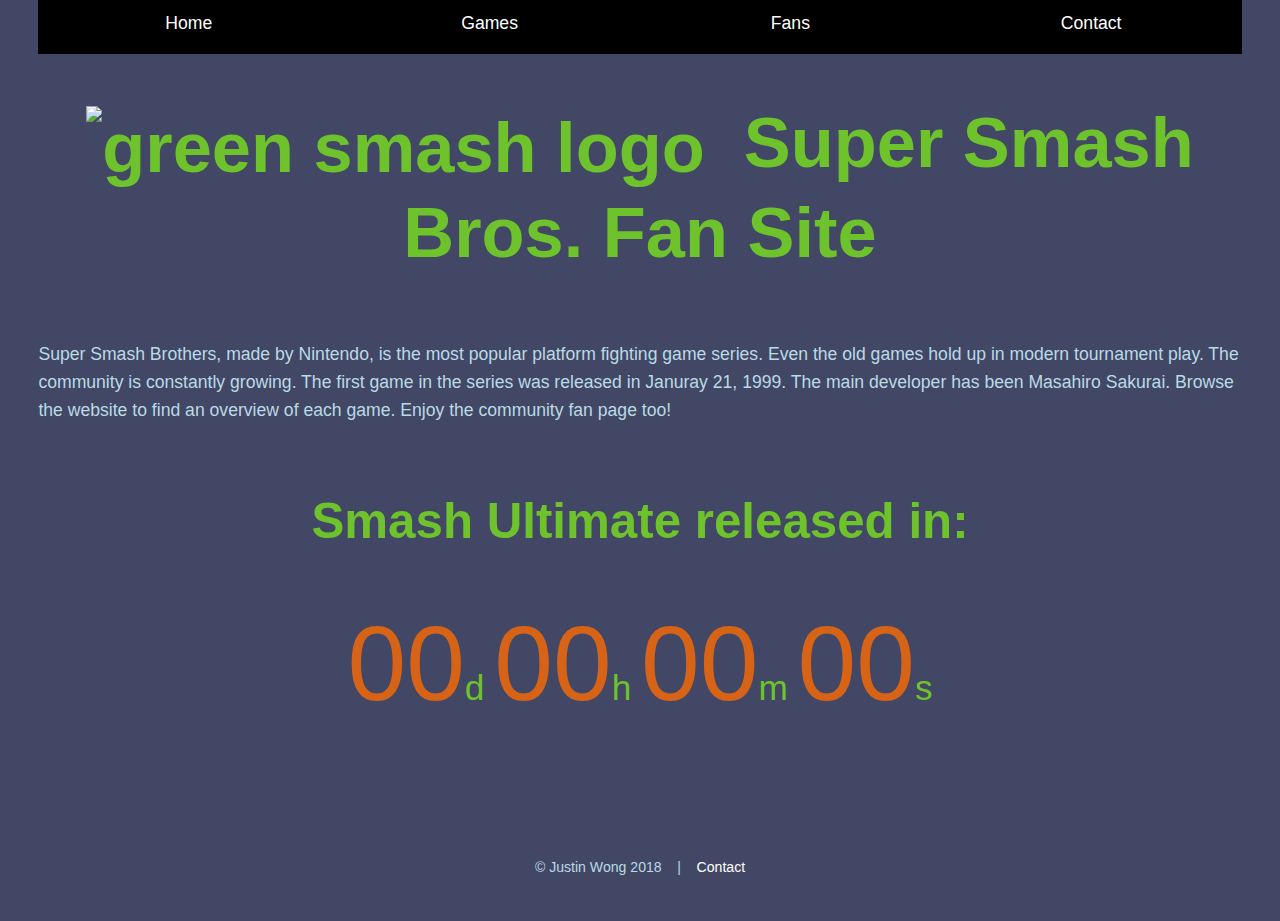
==== index.htm @ 3d7b9e57 "Add files via upload" ====
<!DOCTYPE html>
<html lang="en">
    
    <head>

        <title>Super Smash Bros Fan Site - Home of all things Smash</title>

        <meta charset="UTF-8">
        
        <meta name="description" content="A website overviewing all things Smash, from each game in the series to the fans that make it so popular.">

        <meta name="author" content="Justin Wong">

        <meta name="robots" content="index">
        
        <link rel="stylesheet" href="style.css">
        
        <link rel="shortcut icon" href="favicon.ico" type="image/x-icon">
        
    </head>

    <body>
        
    <div class="main-container">
        
        <div class="header">
            
            <div class="nav">
                <ul>
                    <a class="active" href = "index.htm"><li>Home</li></a>
                    <a href = "games.htm"><li>Games</li></a>
                    <a href = "fans.htm"><li>Fans</li></a>
                    <a href = "contact.htm"><li>Contact</li></a>
                </ul>
            </div>
            
            <h1><img class="logo-inline" src="images/greenlogo.png" alt="green smash logo">&nbsp;&nbsp;Super Smash Bros. Fan Site</h1>
            
        </div>
        
        <div class="content">
            
            <div class="left-col">
                <p>Super Smash Brothers, made by Nintendo, is the most popular platform fighting game series. Even the old games hold up in modern tournament play. The community is constantly growing. The first game in the series was released in Januray 21, 1999. The main developer has been Masahiro Sakurai. Browse the website to find an overview of each game. Enjoy the community fan page too!</p>
            </div>
            
            <div class="right-col">
                
                <div class="timer">
                    <h3>Smash Ultimate released in:</h3>

                    <script type="text/javascript" src="scripts/timer.js"></script>
                    <noscript>Your browser does not support Javascript</noscript>
                    <p id="timer">
                        <span class="num" id="timerd">00</span>d 
                        <span class="num" id="timerh">00</span>h 
                        <span class="num" id="timerm">00</span>m 
                        <span class="num" id="timers">00</span>s
                    </p>
                </div>
                
            </div>
            
        </div>
        
        <div class="footer">
        <p style="display: block; vertical-align: bottom;">&copy; Justin Wong 2018&nbsp;&nbsp;&nbsp;&nbsp;|&nbsp;&nbsp;&nbsp;&nbsp;<a href="contact.htm">Contact</a></p>
        </div>
        
    </div>
        
    </body>
    
</html>
---- style.css ----
/* 
----- CSS best practices -----
- alphabetical order
- color list
tan - #d0ab73
orange - #d76316
light blue - #badae4
green - #6ec22b
dark blue - #414765
- 



*/

a:link	{
    color:white;
    text-decoration:none;
    }
	
a:visited	{
    color:white;    
	text-decoration:none;
    }
	
a:hover	{
    color:#d76316;
	text-decoration: none;
    }
	
a:active	{
	text-decoration:none;
    }

body    {
    margin: 0;
    background-color:#414765;
    color:#badae4;
    font-family:Helvetica;
    font-size:1.1em;
    line-height:1.6;
    }

h1  {
    text-align:center;
    
    padding-left:2%;
    padding-right:2%;
    
    font-size:4em;
    color:#6ec22b;
    line-height: 1.2;
    }

h2  {
    font-size:2em;
    color:#6ec22b;
    line-height: 1.2;
    }

h3  {
    font-size:1.4em;
    color:#6ec22b;
    line-height: 1.2;
    }

label   {
    background-color: red;
    }

.logo-inline    {
    vertical-align:middle;
    width:1em;
    height:1em;
    }

.form-container   {
    display:table-cell;
    text-align:center;
    }

form   {
    text-align:left;
    display:inline-block;
    }

.header {

    }

.main-container {
    box-sizing: border-box;
    min-height:97vh;
    overflow:hidden;
    display:block;
    position:relative;
    padding-bottom:160px;
    }

.content    {
    width:100%;
    display:table;
    }

.left-col   {
    display:table-cell;
    position:relative;
    float:left;
    width:40%;
    padding-left:8%;
    padding-right:2%;
    }

.right-col  {
    position:relative;
    float:right;
    width:40%;   
    padding-left:2%;
    padding-right:8%;    
    }

.footer  {
    bottom:0;
    position:absolute;
    text-align:center;
    font-size:.8em;
    height:80px;
    width:100%;
    }

.nav    {
    background-color:black;
    width:100%;
    }

.nav ul  {
    width:100%;
    display:inline-block;
    list-style:none;   /* gets rid of bullet pts */
    margin:auto;
    padding:0;
    text-align:center;  
    overflow:hidden;
    }

.nav li {
    float: left;
    width: 25%;
    padding: .5em;
    box-sizing: border-box;
    }

.nav a {
    display:block; /* maybe? */
    }

.nav a:hover:not(.active)    {
    background-color:;
    }

.nav .active   {
    background-color:;
    }

/*
.main-container > * {   /* the following applies to children of main-container 
    padding: 1%;
    }
*/

.games  {
    text-align:center;
    height:360px;   /* allows for hover growth */
    }

.games ul  {
    display:inline-block;
    list-style:none;   /* gets rid of bullet pts */
    margin:auto;
    padding:0;
    text-align:center;  
    overflow:hidden;
    }

.games li {
    margin:auto;
    margin:1em 0em 1em 1em;
    border:1px solid white;
    /*border-right:none;*/
    float:left;
    }

.games li:last-child  {
    margin-right:1em;
    /*border-right:1px solid white;*/
    /* maybe border-bottom:none; if vertical?*/
    }

.games li a {
    display:block; /* maybe? */
    }

.games a:hover:not(.active)    {
    background-color:;
    }

.games .active   {
    background-color:;
    }

table   {
    width: 100%;
    border-collapse: collapse;
    }

table td  {
    border: 2px solid #6ec22b;
    }

table th, td    {
    padding: .5em;
    }

.left    {
    font-weight: bold;
    }

.timer  {
    text-align:center;
    color:#6ec22b;
    font-size:2em;
    line-height: 1.2;
    /*overflow-wrap:break-word;*/
    }

.timer .num  {
    color:#d76316;
    font-size: 3em;
    }

.video-container    {
    position:relative;
    width:100%;
    padding-top:56.25%; /* 16:9 aspect ratio */
    }

.video  {   /* fills video container */
    width:100%;
    height:100%;
    position:absolute;
    top:0;
    left:0;
    }

.zoom   {
    /*-webkit-transition: width 1s;*/
    transition: width 1s ease, height 1s ease;
    }

.zoom:hover {
    transition: width 1s ease, height 1s ease;
    width:315px;
    height:315px;
    }

/* when screen is smaller and hover zoom would overflow */
@media only screen and (max-width: 1300px) {
    
    .header {
        padding-left:3%;
        padding-right:3%;
        }
    
    .left-col   {
        width:94%;
        padding-left:3%;
        padding-right:3%;
        }

    .right-col  {
        width:94%;
        padding-left:3%;
        padding-right:3%;  
        /*padding-top:1px;*/
        }
    
    .zoom   {
        transition:none;
        }

    .zoom:hover {
        all:unset;  /* clears all properties */
    /*
        transition:none;
        width:210px;
        height:210px;
    */
        }

    .games  {
        height:auto;    /* allows for more than 1 row of tiles */
        }

    }
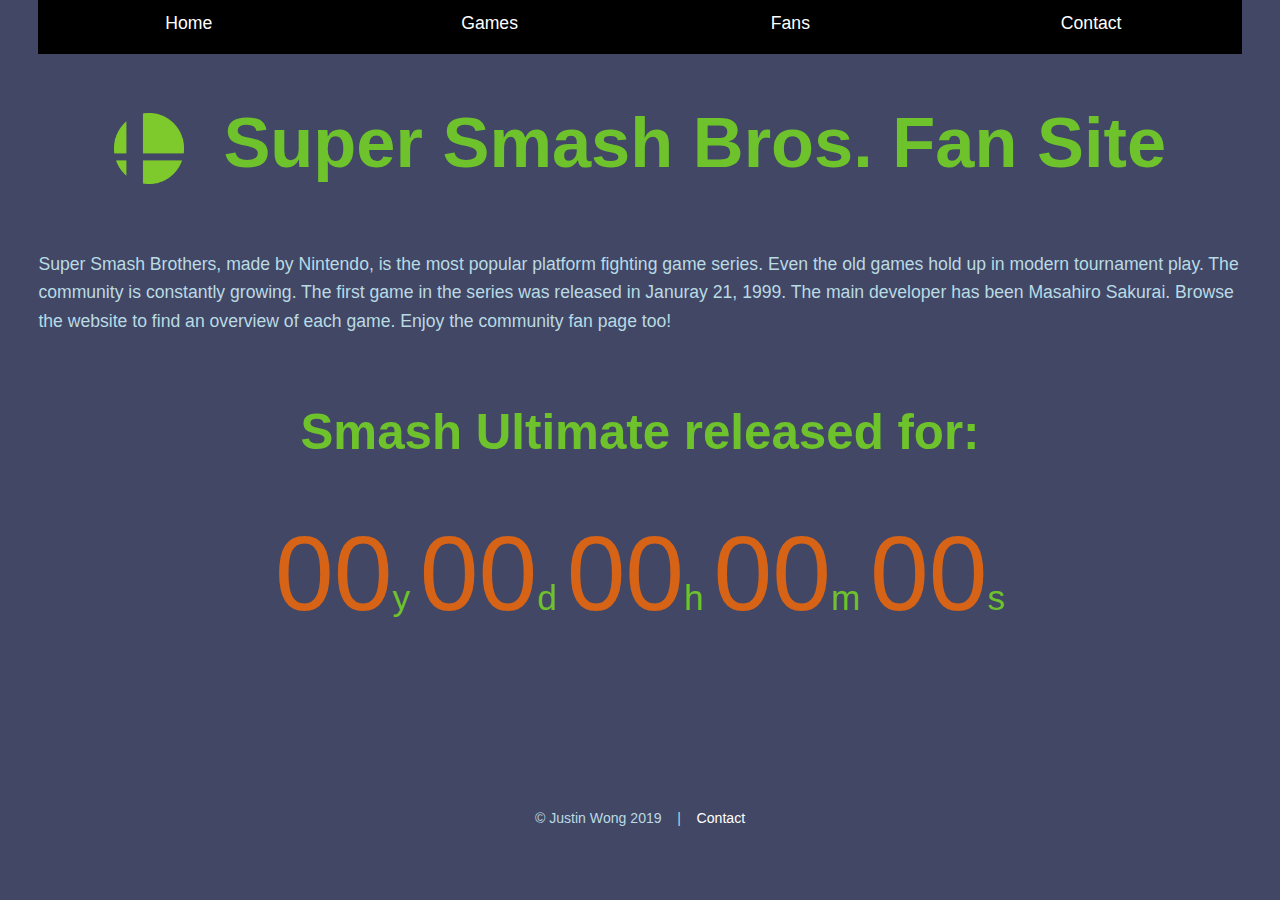
==== commit 2a1f5a58: "reversed timer from countdown to count up" ====
--- a/index.htm
+++ b/index.htm
@@ -47,11 +47,12 @@
             <div class="right-col">
                 
                 <div class="timer">
-                    <h3>Smash Ultimate released in:</h3>
+                    <h3>Smash Ultimate released for:</h3>
 
                     <script type="text/javascript" src="scripts/timer.js"></script>
                     <noscript>Your browser does not support Javascript</noscript>
                     <p id="timer">
+                        <span class="num" id="timery">00</span>y
                         <span class="num" id="timerd">00</span>d 
                         <span class="num" id="timerh">00</span>h 
                         <span class="num" id="timerm">00</span>m 
@@ -64,7 +65,7 @@
         </div>
         
         <div class="footer">
-        <p style="display: block; vertical-align: bottom;">&copy; Justin Wong 2018&nbsp;&nbsp;&nbsp;&nbsp;|&nbsp;&nbsp;&nbsp;&nbsp;<a href="contact.htm">Contact</a></p>
+        <p style="display: block; vertical-align: bottom;">&copy; Justin Wong 2019&nbsp;&nbsp;&nbsp;&nbsp;|&nbsp;&nbsp;&nbsp;&nbsp;<a href="contact.htm">Contact</a></p>
         </div>
         
     </div>
